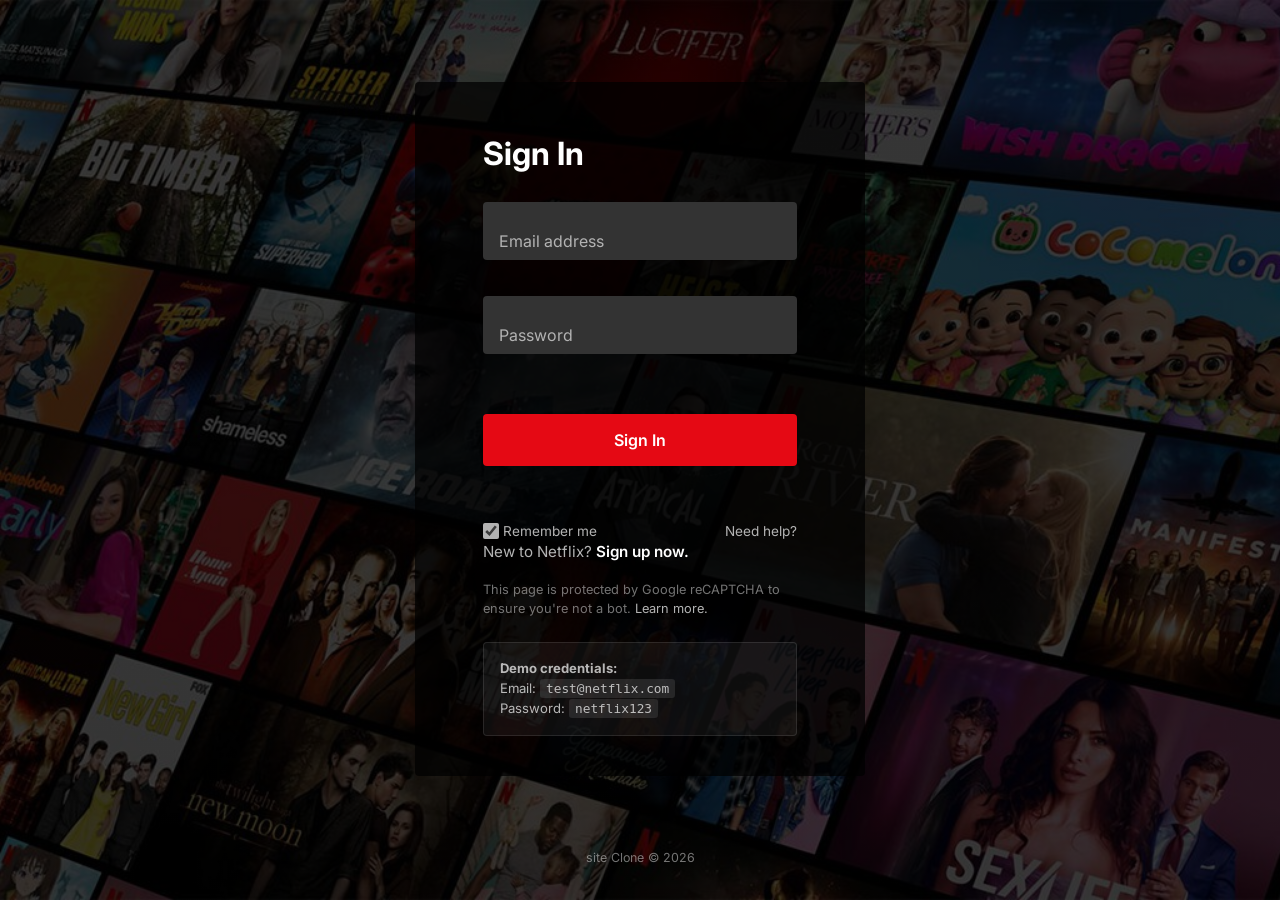
==== Netflix_Clone - Copy/browse.html @ 82c72fd8 "change name" ====
<!DOCTYPE html>
<html lang="en">
<head>
  <meta charset="UTF-8">
  <meta name="viewport" content="width=device-width, initial-scale=1.0">
  <title>Netflix – Home</title>
  <link rel="stylesheet" href="css/global.css">
  <link rel="stylesheet" href="css/browse.css">
  <link rel="stylesheet" href="https://cdnjs.cloudflare.com/ajax/libs/font-awesome/6.5.1/css/all.min.css">
</head>
<body>

  <!-- ═══ NAVBAR ═══ -->
  <nav class="browse-nav" id="browse-nav">
    <div class="browse-nav__left">
      <a href="browse.html" class="browse-nav__logo" aria-label="Netflix Home">
        <!-- <img src="Images/vectorseek.com-Netflix-Logo-Vector.png" alt="Netflix" width="92" height="25"> -->
      </a>
      <ul class="browse-nav__links" id="nav-links">
        <li><a href="browse.html" class="active">Home</a></li>
        <li><a href="shows.html">TV Shows</a></li>
        <li><a href="movies.html">Movies</a></li>
        <li><a href="new_popular.html">New &amp; Popular</a></li>
        <li><a href="list.html">My List</a></li>
      </ul>
      <button class="browse-nav__mobile-menu" id="mobile-menu-btn" aria-label="Menu">
        <i class="fa-solid fa-bars"></i>
      </button>
    </div>
    <div class="browse-nav__right">
      <div class="search-container" id="search-container">
        <button class="browse-nav__icon" id="search-btn" aria-label="Search">
            <i class="fa-solid fa-magnifying-glass"></i>
        </button>
        <input type="text" class="search-input" id="search-input" placeholder="Titles, people, genres">
        </div>
      <button class="browse-nav__icon" aria-label="Notifications">
        <i class="fa-solid fa-bell"></i>
      </button>
      <div class="profile" id="profile-toggle">
        <img src="https://upload.wikimedia.org/wikipedia/commons/0/0b/Netflix-avatar.png"
             alt="Profile" class="profile__avatar">
        <i class="fa-solid fa-caret-down profile__caret"></i>
        <div class="profile__dropdown" id="profile-dropdown">
          <p class="profile__name" id="profile-name">User</p>
          <hr>
          <button id="logout-btn" class="profile__logout">
            <i class="fa-solid fa-right-from-bracket"></i> Sign Out
          </button>
        </div>
      </div>
    </div>
  </nav>

  <!-- Mobile nav overlay -->
  <div class="mobile-nav-overlay" id="mobile-nav-overlay">
    <ul id="mobile-nav-links">
      <li><a href="browse.html">Home</a></li>
      <li><a href="shows.html">TV Shows</a></li>
      <li><a href="movies.html">Movies</a></li>
      <li><a href="new_popular.html">New &amp; Popular</a></li>
      <li><a href="list.html">My List</a></li>
    </ul>
  </div>

  <!-- ═══ BILLBOARD / HERO ═══ -->
  <header class="billboard" id="billboard">
    <div class="billboard__bg" id="billboard-bg"></div>
    <div class="billboard__gradient"></div>
    <div class="billboard__content">
      <h1 class="billboard__title" id="billboard-title"></h1>
      <p class="billboard__desc" id="billboard-desc"></p>
      <div class="billboard__actions">
        <button class="btn btn--white btn--lg" id="billboard-play">
          <i class="fa-solid fa-play"></i> Play
        </button>
        <button class="btn btn--dark btn--lg" id="billboard-info">
          <i class="fa-solid fa-circle-info"></i> More Info
        </button>
      </div>
    </div>
  </header>

  <!-- ═══ CONTENT ROWS ═══ -->
  <main class="browse-main" id="browse-rows">
    <!-- Dynamically rendered by browse.js -->
  </main>

  <!-- ═══ MOVIE DETAIL MODAL ═══ -->
  <div class="modal-overlay" id="modal-overlay">
    <div class="modal" id="modal">
      <button class="modal__close" id="modal-close" aria-label="Close">
        <i class="fa-solid fa-xmark"></i>
      </button>

      <!-- Video Player -->
      <div class="modal__player" id="modal-player-container">
        <video class="modal__video" id="modal-video" controls preload="metadata">
          Your browser does not support the video tag.
        </video>
        <div class="modal__player-overlay" id="player-overlay">
          <button class="modal__play-big" id="modal-play-big" aria-label="Play">
            <i class="fa-solid fa-play"></i>
          </button>
        </div>
      </div>

      <!-- Info -->
      <div class="modal__info">
        <div class="modal__meta">
          <span class="modal__match" id="modal-match">98% Match</span>
          <span class="modal__year" id="modal-year"></span>
          <span class="modal__rating-badge" id="modal-rating"></span>
          <span class="modal__duration" id="modal-duration"></span>
          <span class="modal__hd">HD</span>
        </div>
        <p class="modal__desc" id="modal-desc"></p>
        <div class="modal__genres" id="modal-genres"></div>
      </div>
    </div>
  </div>

  <!-- ═══ FOOTER ═══ -->
  <footer class="browse-footer">
    <div class="browse-footer__social">
      <a href="#" aria-label="Facebook"><i class="fa-brands fa-facebook-f"></i></a>
      <a href="#" aria-label="Instagram"><i class="fa-brands fa-instagram"></i></a>
      <a href="#" aria-label="Twitter"><i class="fa-brands fa-twitter"></i></a>
      <a href="#" aria-label="YouTube"><i class="fa-brands fa-youtube"></i></a>
    </div>
    <div class="browse-footer__grid">
      <ul>
        <li><a href="#">Audio Description</a></li>
        <li><a href="#">Investor Relations</a></li>
        <li><a href="#">Legal Notices</a></li>
      </ul>
      <ul>
        <li><a href="#">Help Centre</a></li>
        <li><a href="#">Jobs</a></li>
        <li><a href="#">Cookie Preferences</a></li>
      </ul>
      <ul>
        <li><a href="#">Gift Cards</a></li>
        <li><a href="#">Terms of Use</a></li>
        <li><a href="#">Corporate Information</a></li>
      </ul>
      <ul>
        <li><a href="#">Media Centre</a></li>
        <li><a href="#">Privacy</a></li>
        <li><a href="#">Contact Us</a></li>
      </ul>
    </div>
    <p class="browse-footer__copy">Netflix Clone &copy; 2026</p>
  </footer>

  <!-- Scripts -->
  <script src="js/utils.js"></script>
  <script src="js/data.js"></script>
  <script src="js/users.js"></script>
  <script src="js/auth.js"></script>
  <script src="js/browse.js"></script>
</body>
</html>
---- Netflix_Clone - Copy/css/global.css ----
/* =====================================================
   NETFLIX CLONE — GLOBAL STYLESHEET
   Reset, design tokens, shared components.
   ===================================================== */

/* ─── Google Font ─── */
@import url('https://fonts.googleapis.com/css2?family=Inter:wght@300;400;500;600;700;800;900&display=swap');

/* ─── CSS Custom Properties ─── */
:root {
  /* Brand */
  --clr-brand:          #e50914;
  --clr-brand-hover:    #b20710;
  --clr-brand-glow:     rgba(229, 9, 20, .35);

  /* Surfaces */
  --clr-bg:             #141414;
  --clr-bg-dark:        #000;
  --clr-surface:        #181818;
  --clr-surface-raised: #232323;
  --clr-surface-glass:  rgba(20, 20, 20, .8);
  --clr-card:           linear-gradient(145deg, #1a1f3d 0%, #230e18 100%);

  /* Text */
  --clr-text:           #fff;
  --clr-text-secondary: #b3b3b3;
  --clr-text-muted:     rgba(255, 255, 255, .7);
  --clr-text-dim:       rgba(255, 255, 255, .45);

  /* Borders & Input */
  --clr-border:         rgba(255, 255, 255, .15);
  --clr-input-bg:       #333;
  --clr-input-focused:  #454545;
  --clr-error:          #e87c03;
  --clr-success:        #46d369;

  /* Spacing */
  --sp-2xs: .125rem;
  --sp-xs:  .25rem;
  --sp-sm:  .5rem;
  --sp-md:  1rem;
  --sp-lg:  1.5rem;
  --sp-xl:  2rem;
  --sp-2xl: 3rem;
  --sp-3xl: 4rem;

  /* Radius */
  --radius-xs:   2px;
  --radius-sm:   4px;
  --radius-md:   6px;
  --radius-lg:   8px;
  --radius-xl:   12px;
  --radius-pill: 100px;

  /* Transitions */
  --ease-out:         cubic-bezier(.25, .46, .45, .94);
  --ease-in-out:      cubic-bezier(.42, 0, .58, 1);
  --transition-fast:  .15s var(--ease-out);
  --transition-med:   .3s var(--ease-out);
  --transition-slow:  .5s var(--ease-out);

  /* Layout */
  --page-pad:    clamp(1rem, 4vw, 3.75rem);
  --nav-height:  68px;

  /* Z-indices */
  --z-nav:    100;
  --z-modal:  500;
  --z-toast:  600;
}


/* ─── Reset ─── */
*, *::before, *::after {
  margin: 0;
  padding: 0;
  box-sizing: border-box;
}

html {
  scroll-behavior: smooth;
  -webkit-font-smoothing: antialiased;
  -moz-osx-font-smoothing: grayscale;
}

body {
  font-family: 'Inter', 'Helvetica Neue', Helvetica, Arial, sans-serif;
  background: var(--clr-bg-dark);
  color: var(--clr-text);
  overflow-x: hidden;
  line-height: 1.5;
  min-height: 100vh;
}

img {
  display: block;
  max-width: 100%;
  height: auto;
}

a {
  color: inherit;
  text-decoration: none;
}

ul, ol { list-style: none; }

button, input, select, textarea {
  font: inherit;
  color: inherit;
  border: none;
  outline: none;
  background: none;
}

button { cursor: pointer; }


/* ─── Shared Button System ─── */
.btn {
  display: inline-flex;
  align-items: center;
  justify-content: center;
  gap: var(--sp-sm);
  border: none;
  border-radius: var(--radius-sm);
  font-weight: 600;
  white-space: nowrap;
  cursor: pointer;
  transition: background var(--transition-fast),
              box-shadow var(--transition-fast),
              transform var(--transition-fast),
              opacity var(--transition-fast);
}

.btn:active { transform: scale(.97); }

.btn--primary {
  background: var(--clr-brand);
  color: var(--clr-text);
}
.btn--primary:hover {
  background: var(--clr-brand-hover);
}

.btn--white {
  background: #fff;
  color: #000;
}
.btn--white:hover {
  background: rgba(255,255,255,.8);
}

.btn--dark {
  background: rgba(109,109,110,.7);
  color: #fff;
}
.btn--dark:hover {
  background: rgba(109,109,110,.4);
}

.btn--ghost {
  background: transparent;
  border: 1px solid var(--clr-border);
  color: var(--clr-text);
}
.btn--ghost:hover {
  background: rgba(255,255,255,.1);
}

.btn--xs  { padding: 4px 10px; font-size: .75rem; }
.btn--sm  { padding: 7px 16px; font-size: .85rem; }
.btn--md  { padding: 10px 24px; font-size: .95rem; }
.btn--lg  { padding: 12px 28px; font-size: 1.1rem; }
.btn--xl  { padding: 14px 36px; font-size: 1.2rem; }

.btn--round { border-radius: 50%; padding: 0; }
.btn--icon {
  width: 36px; height: 36px;
  border-radius: 50%;
  border: 2px solid rgba(255,255,255,.5);
  background: rgba(42,42,42,.6);
  font-size: 1rem;
  display: inline-flex; align-items: center; justify-content: center;
}
.btn--icon:hover {
  border-color: #fff;
  background: rgba(42,42,42,.9);
}

/* ─── Floating Label Input ─── */
.form-group {
  position: relative;
  margin-bottom: var(--sp-md);
}

.form-input {
  width: 100%;
  padding: 24px 16px 8px;
  background: var(--clr-input-bg);
  border: 1px solid transparent;
  border-radius: var(--radius-sm);
  color: var(--clr-text);
  font-size: 1rem;
  transition: border-color var(--transition-fast), background var(--transition-fast);
}

.form-input:focus {
  border-color: var(--clr-text-secondary);
  background: var(--clr-input-focused);
}

.form-label {
  position: absolute;
  top: 50%; left: 16px;
  transform: translateY(-50%);
  color: var(--clr-text-secondary);
  font-size: 1rem;
  pointer-events: none;
  transition: all var(--transition-fast);
}

.form-input:focus + .form-label,
.form-input:not(:placeholder-shown) + .form-label {
  top: 10px;
  font-size: .7rem;
  color: var(--clr-text-secondary);
  transform: translateY(0);
}

.form-error {
  display: block;
  margin-top: 6px;
  font-size: .8rem;
  color: var(--clr-error);
  min-height: 1.1em;
}

/* ─── Scrollbar ─── */
::-webkit-scrollbar { width: 8px; }
::-webkit-scrollbar-track { background: transparent; }
::-webkit-scrollbar-thumb {
  background: rgba(255,255,255,.15);
  border-radius: 10px;
}
::-webkit-scrollbar-thumb:hover {
  background: rgba(255,255,255,.25);
}

/* ─── Reveal animation ─── */
.reveal {
  opacity: 0;
  transform: translateY(24px);
  transition: opacity .6s var(--ease-out), transform .6s var(--ease-out);
}
.reveal.visible {
  opacity: 1;
  transform: translateY(0);
}

/* ─── Screen reader only ─── */
.sr-only {
  position: absolute;
  width: 1px; height: 1px;
  padding: 0; margin: -1px;
  overflow: hidden;
  clip: rect(0,0,0,0);
  border: 0;
}
---- Netflix_Clone - Copy/css/browse.css ----
/* =====================================================
   BROWSE PAGE STYLES
   Navbar, billboard, content rows, modal, video player
   ===================================================== */

/* ─── Browse Navbar ─── */
.browse-nav {
  position: fixed;
  top: 0; left: 0; right: 0;
  z-index: var(--z-nav);
  display: flex;
  justify-content: space-between;
  align-items: center;
  padding: 0 var(--page-pad);
  height: var(--nav-height);
  background: linear-gradient(180deg, rgba(0,0,0,.8) 0%, transparent 100%);
  transition: background var(--transition-med);
}

.browse-nav.scrolled {
  background: rgba(20, 20, 20, .98);
}

.browse-nav__left {
  display: flex;
  align-items: center;
  gap: var(--sp-xl);
}

.browse-nav__logo img { height: 25px; width: auto; }

.browse-nav__links {
  display: flex;
  gap: var(--sp-lg);
}

.browse-nav__links a {
  font-size: .875rem;
  color: var(--clr-text-muted);
  transition: color var(--transition-fast);
  font-weight: 400;
}

.browse-nav__links a:hover,
.browse-nav__links a.active {
  color: var(--clr-text);
  font-weight: 600;
}

.browse-nav__mobile-menu {
  display: none;
  color: var(--clr-text);
  font-size: 1.3rem;
  background: none;
}

.browse-nav__right {
  display: flex;
  align-items: center;
  gap: var(--sp-lg);
}

.browse-nav__icon {
  color: var(--clr-text);
  font-size: 1.1rem;
  background: none;
  transition: color var(--transition-fast);
}
.browse-nav__icon:hover { color: var(--clr-text-muted); }
.search-container {
    display: flex;
    align-items: center;
    background-color: transparent;
    border: 1px solid transparent;
    transition: all 0.3s ease;
    padding: 5px;
}

/* When the container is active (clicked) */
.search-container.active {
    background-color: rgba(0, 0, 0, 0.8);
    border: 1px solid #fff;
}

.search-input {
    width: 0;
    opacity: 0;
    background: transparent;
    border: none;
    color: white;
    outline: none;
    transition: width 0.3s ease, opacity 0.3s ease;
    font-size: 14px;
}

.search-container.active .search-input {
    width: 200px; /* Adjust width as needed */
    opacity: 1;
    margin-left: 10px;
}

.browse-nav__icon {
    cursor: pointer;
    background: none;
    border: none;
    color: white;
    font-size: 1.2rem;
}

/* Profile dropdown */
.profile {
  position: relative;
  display: flex;
  align-items: center;
  gap: var(--sp-xs);
  cursor: pointer;
}

.profile__avatar {
  width: 32px; height: 32px;
  border-radius: var(--radius-sm);
}

.profile__caret {
  font-size: .65rem;
  transition: transform var(--transition-fast);
}

.profile.open .profile__caret { transform: rotate(180deg); }

.profile__dropdown {
  position: absolute;
  top: 48px; right: 0;
  width: 200px;
  background: rgba(0,0,0,.92);
  border: 1px solid var(--clr-border);
  border-radius: var(--radius-md);
  padding: var(--sp-md);
  opacity: 0;
  visibility: hidden;
  transform: translateY(-6px);
  transition: all var(--transition-fast);
}

.profile.open .profile__dropdown {
  opacity: 1;
  visibility: visible;
  transform: translateY(0);
}

.profile__name {
  font-weight: 600;
  margin-bottom: var(--sp-sm);
}

.profile__dropdown hr {
  border: none;
  border-top: 1px solid var(--clr-border);
  margin: var(--sp-sm) 0;
}

.profile__logout {
  width: 100%;
  text-align: left;
  color: var(--clr-text-muted);
  font-size: .9rem;
  padding: var(--sp-sm) 0;
  display: flex;
  align-items: center;
  gap: var(--sp-sm);
  transition: color var(--transition-fast);
}
.profile__logout:hover { color: var(--clr-text); }

/* Mobile nav overlay */
.mobile-nav-overlay {
  position: fixed;
  inset: 0;
  z-index: 99;
  background: rgba(0,0,0,.95);
  display: flex;
  align-items: center;
  justify-content: center;
  opacity: 0;
  visibility: hidden;
  transition: all var(--transition-med);
}

.mobile-nav-overlay.open {
  opacity: 1;
  visibility: visible;
}

.mobile-nav-overlay ul {
  text-align: center;
}

.mobile-nav-overlay li {
  margin-bottom: var(--sp-xl);
}

.mobile-nav-overlay a {
  font-size: 1.5rem;
  font-weight: 600;
  color: var(--clr-text);
}

/* ─── Popular Page Title ─── */
.popular-header {
  padding: calc(var(--nav-height) + 10px) var(--page-pad) 20px;
  position: relative;
  z-index: 2;
}

.popular-header__title {
  font-size: clamp(1.8rem, 2.7vw, 3.5rem);
  font-weight: 700;
  color: var(--clr-text);
  text-shadow: 1px 1px 4px rgba(0, 0, 0, .5);
}


/* ─── MY LIST ─── */
.main{
 padding: 0 var(--page-pad);
 display: block;
 position: relative;
 height: 200vh;
 margin-top: 15vh;
}
.title{
  color: var(--clr-text);
  font-weight: 400;
}

/* ─── Billboard ─── */
.billboard {
  position: relative;
  height: 85vh;
  min-height: 500px;
  display: flex;
  align-items: flex-end;
  padding-bottom: 15vh;
}

.billboard__bg {
  position: absolute;
  inset: 0;
  background-size: cover;
  background-position: center top;
  z-index: -2;
}

.billboard__gradient {
  position: absolute;
  inset: 0;
  z-index: -1;
  background:
    linear-gradient(to top, var(--clr-bg) 0%, transparent 50%),
    linear-gradient(to right, rgba(0,0,0,.7) 0%, transparent 60%);
}

.billboard__content {
  padding: 0 var(--page-pad);
  max-width: 650px;
}

.billboard__title {
  font-size: clamp(1.8rem, 4vw, 3.5rem);
  font-weight: 800;
  line-height: 1.1;
  margin-bottom: var(--sp-md);
  text-shadow: 2px 2px 10px rgba(0,0,0,.7);
}

.billboard__desc {
  font-size: clamp(.9rem, 1.2vw, 1.2rem);
  color: var(--clr-text-muted);
  margin-bottom: var(--sp-lg);
  /* display: -webkit-box; */
  /* -webkit-line-clamp: 3; */
  -webkit-box-orient: vertical;
  overflow: hidden;
  text-shadow: 1px 1px 6px rgba(0,0,0,.7);
}

.billboard__actions {
  display: flex;
  gap: var(--sp-md);
}


/* ─── Content Rows ─── */
.browse-main {
  position: relative;
  z-index: 1;
  margin-top: -12vh;
  padding-bottom: var(--sp-xl);
}

.row {
  padding: 0 var(--page-pad);
  margin-bottom: var(--sp-xl);
}

.row__title {
  font-size: clamp(.9rem, 1.3vw, 1.4rem);
  font-weight: 700;
  margin-bottom: var(--sp-md);
  display: flex;
  align-items: center;
  gap: var(--sp-sm);
}

.row__title .row__explore {
  font-size: .75rem;
  color: var(--clr-brand);
  opacity: 0;
  transition: opacity var(--transition-fast);
  font-weight: 600;
}

.row:hover .row__explore { opacity: 1; }

/* Slider */
.slider {
  position: relative;
}

.slider__track {
  display: flex;
  gap: 6px;
  overflow-x: auto;
  scroll-behavior:smooth;
  scroll-snap-type: x mandatory;
  padding: 30px 0px 140px 0px;
  margin: -30px 0 -140px 0;
  scrollbar-width: none;
  -ms-overflow-style: none;
  scroll-padding-left: 60px;
}
.slider__track::-webkit-scrollbar { display: none; }

.slider__btn {
  position: absolute;
  z-index: 10;
  top: 30px; bottom: 140px;
  width: 48px;
  display: flex;
  align-items: center;
  justify-content: center;
  background: rgba(20,20,20,.7);
  color: var(--clr-text);
  font-size: 1.4rem;
  border: none;
  transition: all var(--transition-fast);
  opacity: 0;
}

.slider:hover .slider__btn { opacity: 1; }
.slider__btn:hover { background: rgba(20,20,20,.95); }
.slider__btn--left  { 
  left: -48px;
  border-radius: var(--radius-sm);
   }
.slider__btn--right {
   right: -48px;
  border-radius: var(--radius-sm);
   }


/* ── Poster Card ── */
.poster {
  position: relative;
  flex: 0 0 auto;
  width: 225px;
  aspect-ratio: 16 / 9;
  border-radius: var(--radius-sm);
  overflow: visible;
  scroll-snap-align: start;
  cursor: pointer;
  transition: transform var(--transition-med) .1s, z-index 0s .3s;
}

.poster:hover {
  transform: scale(1.35);
  z-index: 100;
  transition: transform var(--transition-med) .4s, z-index 0s;
}

.poster:first-child {
  transform-origin: left center;
}

.poster:last-child {
  transform-origin: right center;
}

.poster__img {
  width: 100%;
  height: 100%;
  object-fit: cover;
  border-radius: var(--radius-sm);
}

/* Hover info card */
.poster__info {
  position: absolute;
  left: 0; right: 0;
  top: 100%;
  background: var(--clr-surface);
  border-radius: 0 0 var(--radius-sm) var(--radius-sm);
  padding: 10px 12px;
  opacity: 0;
  visibility: hidden;
  transition: opacity var(--transition-med) .4s, visibility 0s .6s;
  box-shadow: 0 8px 24px rgba(0,0,0,.6);
}

.poster:hover .poster__info {
  opacity: 1;
  visibility: visible;
  transition: opacity var(--transition-med) .4s, visibility 0s;
}

.poster__controls {
  display: flex;
  gap: 6px;
  margin-bottom: 6px;
}

.poster__controls .btn--icon {
  width: 28px; height: 28px;
  font-size: .7rem;
  border-width: 1.5px;
}

.poster__controls .btn--icon.play {
  background: #fff;
  color: #000;
  border-color: #fff;
}
.poster__controls .btn--icon.play:hover { background: #e0e0e0; }

.poster__meta-row {
  display: flex;
  align-items: center;
  gap: 6px;
  font-size: .65rem;
  margin-bottom: 4px;
  flex-wrap: wrap;
}

.poster__match { color: var(--clr-success); font-weight: 700; }

.poster__rating-badge {
  border: 1px solid var(--clr-text-muted);
  padding: 0 4px;
  font-size: .6rem;
  border-radius: 2px;
  color: var(--clr-text-muted);
}

.poster__genres {
  font-size: .6rem;
  color: var(--clr-text-muted);
}

.poster__genres span + span::before {
  content: " • ";
}

/* Rank overlay for trending */
.poster__rank {
  position: absolute;
  left: -50px;
  bottom: 0;
  font-size: 10rem;
  font-weight: 700;
  line-height: .8;
  color: transparent;
  -webkit-text-stroke: 3px var(--clr-text-muted);
  pointer-events: none;
  font-family: 'Inter', sans-serif;
}
.poster--ranked {
  margin-left: 50px;
}
.poster--ranked:first-child {
  margin-left: 60px;
}


/* ─── Modal ─── */
.modal-overlay {
  position: fixed;
  inset: 0;
  z-index: var(--z-modal);
  background: rgba(0,0,0,.7);
  display: flex;
  align-items: flex-start;
  justify-content: center;
  overflow-y: auto;
  padding: 2rem 0;
  opacity: 0;
  visibility: hidden;
  transition: all var(--transition-med);
}

.modal-overlay.open {
  opacity: 1;
  visibility: visible;
}

.modal {
  width: 95%;
  max-width: 850px;
  background: var(--clr-surface);
  border-radius: var(--radius-lg);
  overflow: hidden;
  position: relative;
  margin: var(--sp-3xl) 0;
  transform: scale(.9);
  transition: transform var(--transition-med);
}

.modal-overlay.open .modal { transform: scale(1); }

.modal__close {
  position: absolute;
  top: 12px; right: 12px;
  z-index: 10;
  width: 36px; height: 36px;
  border-radius: 50%;
  background: var(--clr-surface);
  color: var(--clr-text);
  font-size: 1.1rem;
  display: flex;
  align-items: center;
  justify-content: center;
  transition: background var(--transition-fast);
}
.modal__close:hover { background: #444; }

/* Video player */
.modal__player {
  position: relative;
  width: 100%;
  aspect-ratio: 16 / 9;
  background: #000;
}

.modal__video {
  width: 100%;
  height: 100%;
  object-fit: contain;
}

.modal__player-overlay {
  position: absolute;
  inset: 0;
  display: flex;
  align-items: center;
  justify-content: center;
  background: rgba(0,0,0,.3);
  transition: opacity var(--transition-fast);
  cursor: pointer;
}

.modal__player-overlay.hidden { opacity: 0; pointer-events: none; }

.modal__play-big {
  width: 70px; height: 70px;
  border-radius: 50%;
  background: rgba(20,20,20,.7);
  border: 3px solid var(--clr-text);
  color: var(--clr-text);
  font-size: 1.5rem;
  display: flex;
  align-items: center;
  justify-content: center;
  transition: transform var(--transition-fast), background var(--transition-fast);
}

.modal__play-big:hover {
  transform: scale(1.1);
  background: rgba(20,20,20,.9);
}

/* Modal info */
.modal__info {
  padding: var(--sp-lg) var(--sp-xl);
}

.modal__meta {
  display: flex;
  align-items: center;
  gap: var(--sp-md);
  flex-wrap: wrap;
  margin-bottom: var(--sp-md);
  font-size: .9rem;
}

.modal__match { color: var(--clr-success); font-weight: 700; }

.modal__rating-badge {
  border: 1px solid var(--clr-text-muted);
  padding: 1px 6px;
  border-radius: 2px;
  font-size: .8rem;
  color: var(--clr-text-muted);
}

.modal__hd {
  border: 1px solid var(--clr-text-muted);
  padding: 0 5px;
  border-radius: 2px;
  font-size: .7rem;
  color: var(--clr-text-muted);
}

.modal__desc {
  font-size: .95rem;
  color: var(--clr-text-muted);
  line-height: 1.6;
  margin-bottom: var(--sp-md);
}

.modal__genres {
  font-size: .85rem;
  color: var(--clr-text-muted);
}


/* ─── Browse Footer ─── */
.browse-footer {
  padding: var(--sp-3xl) var(--page-pad) var(--sp-xl);
  max-width: 1000px;
  margin: 0 auto;
  color: var(--clr-text-dim);
  font-size: .8rem;
}

.browse-footer__social {
  display: flex;
  gap: var(--sp-lg);
  margin-bottom: var(--sp-xl);
  font-size: 1.2rem;
}

.browse-footer__social a {
  color: var(--clr-text-muted);
  transition: color var(--transition-fast);
}
.browse-footer__social a:hover { color: var(--clr-text); }

.browse-footer__grid {
  display: grid;
  grid-template-columns: repeat(auto-fit, minmax(150px, 1fr));
  gap: var(--sp-md);
  margin-bottom: var(--sp-xl);
}

.browse-footer__grid li { margin-bottom: var(--sp-md); }

.browse-footer__grid a {
  color: var(--clr-text-dim);
  font-size: .78rem;
}
.browse-footer__grid a:hover { text-decoration: underline; }

.browse-footer__copy { font-size: .75rem; }
#list-grid {
  display: grid;
  grid-template-columns: repeat(5, 1fr);
  gap: 3rem 1.5rem;
}

/* ─── Responsive ─── */
@media (max-width: 1024px) {
  .poster { width: 180px; }
   #list-grid {
    grid-template-columns: repeat(4, 1fr);
    gap: 2rem 1.25rem;
  }
}

@media (max-width: 768px) {
  #list-grid {
    grid-template-columns: repeat(3, 1fr);
    gap: 1.5rem 1rem;
  }
  .browse-nav__links { display: none; }
  .browse-nav__mobile-menu { display: block; }

  .billboard { height: 60vh; min-height: 350px; }
  .billboard__content { max-width: 100%; }

  .poster { width: 140px; }
  .poster__rank { font-size: 4rem; left: -16px; }
  .poster--ranked { margin-left: 20px; }

  .poster:hover { transform: scale(1.05); }
  .poster:hover .poster__info { display: none; }

  .slider__btn { display: none; }

  .modal { width: 98%; margin: var(--sp-md) 0; }
}

@media (max-width: 480px) {
    #list-grid {
    grid-template-columns: repeat(2, 1fr);
    gap: 1rem 0.5rem;
  }
  .poster { width: 110px; }
  .billboard { height: 50vh; padding-bottom: 8vh; }
  .billboard__actions { flex-direction: column; gap: var(--sp-sm); }
  .billboard__actions .btn { width: 100%; }
}
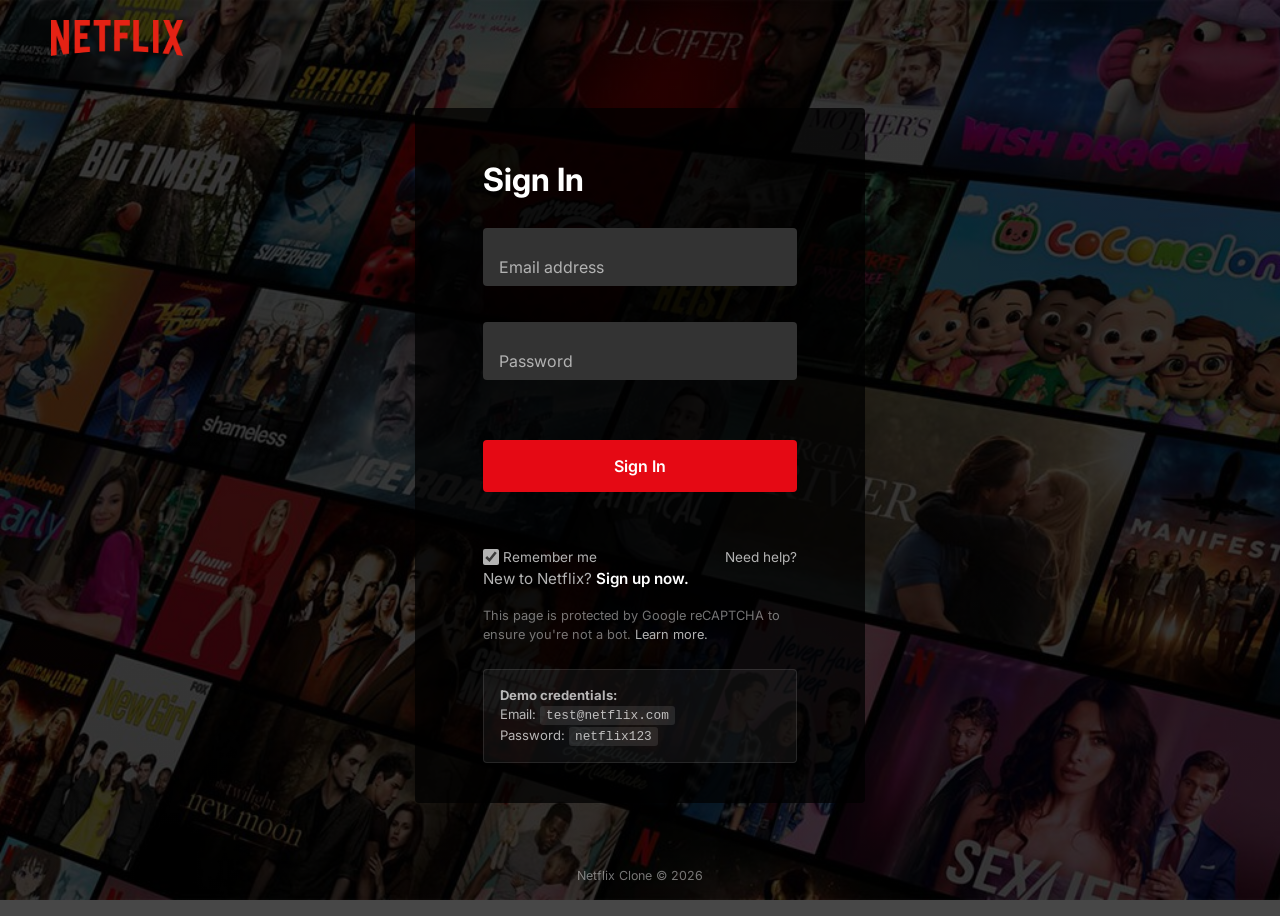
==== commit a7b223ae: "site to netflix" ====
--- a/Netflix_Clone - Copy/browse.html
+++ b/Netflix_Clone - Copy/browse.html
@@ -14,7 +14,7 @@
   <nav class="browse-nav" id="browse-nav">
     <div class="browse-nav__left">
       <a href="browse.html" class="browse-nav__logo" aria-label="Netflix Home">
-        <!-- <img src="Images/vectorseek.com-Netflix-Logo-Vector.png" alt="Netflix" width="92" height="25"> -->
+        <img src="Images/vectorseek.com-Netflix-Logo-Vector.png" alt="Netflix" width="92" height="25">
       </a>
       <ul class="browse-nav__links" id="nav-links">
         <li><a href="browse.html" class="active">Home</a></li>
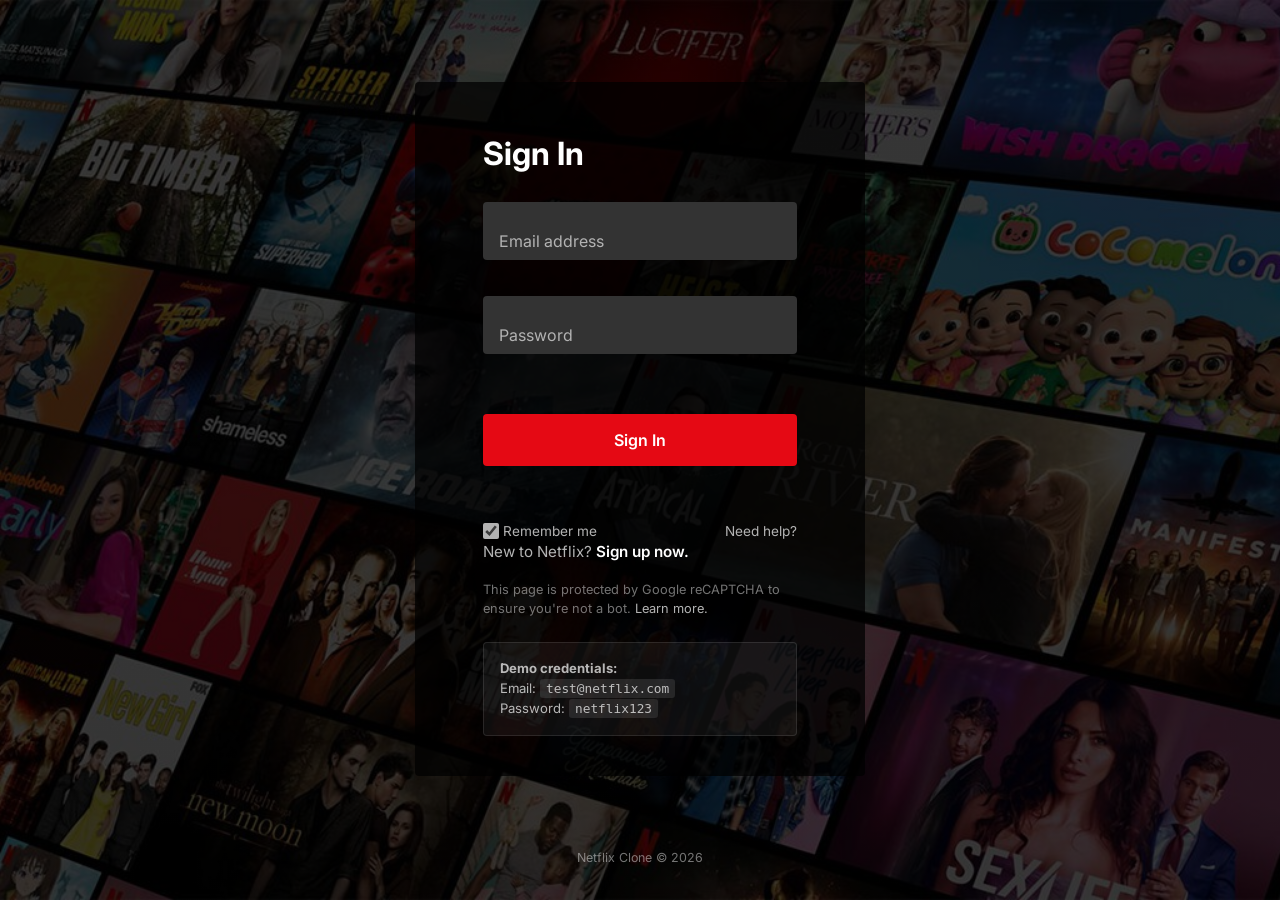
==== commit 8437d3be: "change clone name" ====
--- a/Netflix_Clone - Copy/browse.html
+++ b/Netflix_Clone - Copy/browse.html
@@ -3,7 +3,7 @@
 <head>
   <meta charset="UTF-8">
   <meta name="viewport" content="width=device-width, initial-scale=1.0">
-  <title>Netflix – Home</title>
+  <title>Clone – Home</title>
   <link rel="stylesheet" href="css/global.css">
   <link rel="stylesheet" href="css/browse.css">
   <link rel="stylesheet" href="https://cdnjs.cloudflare.com/ajax/libs/font-awesome/6.5.1/css/all.min.css">
@@ -14,7 +14,7 @@
   <nav class="browse-nav" id="browse-nav">
     <div class="browse-nav__left">
       <a href="browse.html" class="browse-nav__logo" aria-label="Netflix Home">
-        <img src="Images/vectorseek.com-Netflix-Logo-Vector.png" alt="Netflix" width="92" height="25">
+        <!-- <img src="Images/vectorseek.com-Netflix-Logo-Vector.png" alt="Netflix" width="92" height="25"> -->
       </a>
       <ul class="browse-nav__links" id="nav-links">
         <li><a href="browse.html" class="active">Home</a></li>
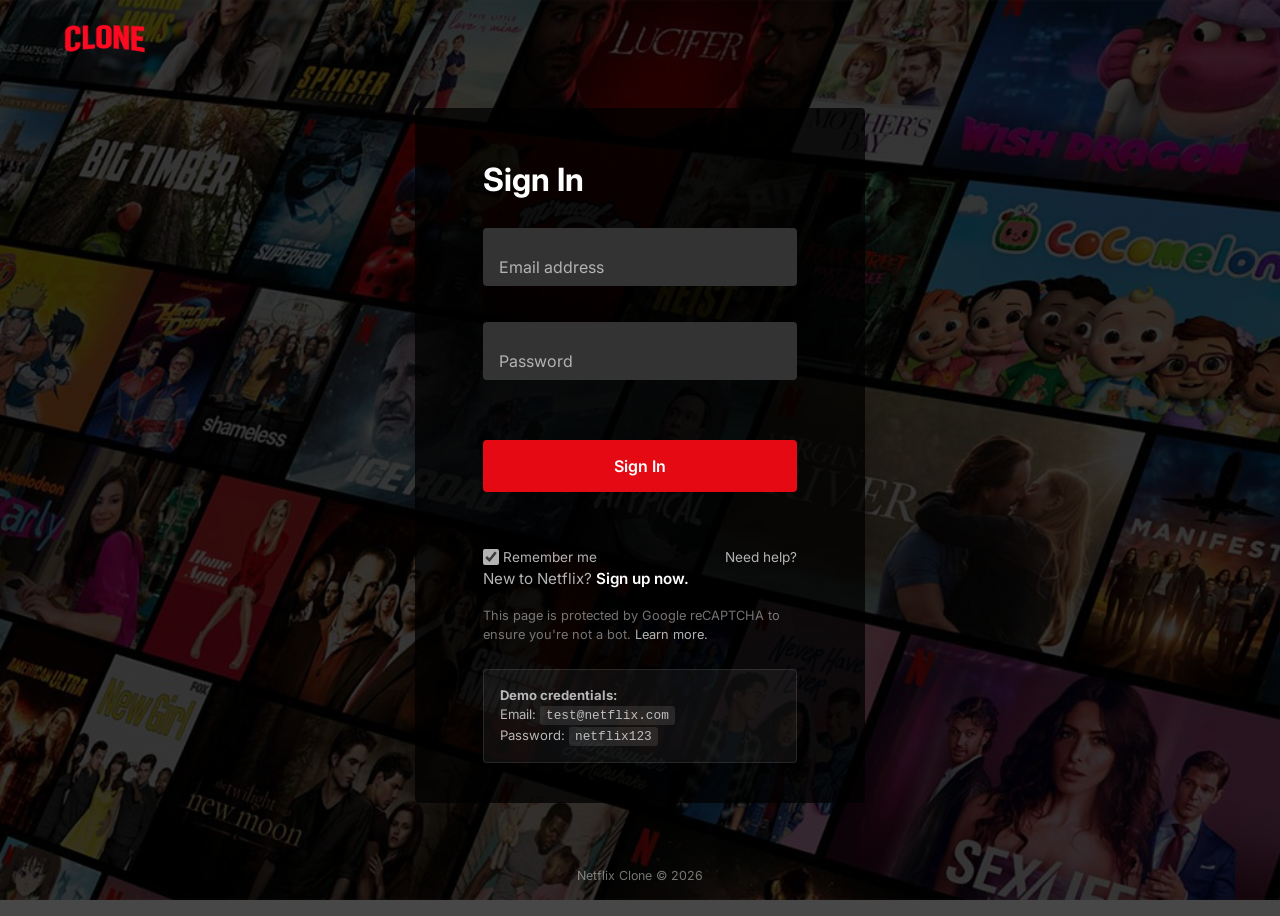
==== commit 63e6cf90: "change logo" ====
--- a/Netflix_Clone - Copy/browse.html
+++ b/Netflix_Clone - Copy/browse.html
@@ -14,7 +14,7 @@
   <nav class="browse-nav" id="browse-nav">
     <div class="browse-nav__left">
       <a href="browse.html" class="browse-nav__logo" aria-label="Netflix Home">
-        <!-- <img src="Images/vectorseek.com-Netflix-Logo-Vector.png" alt="Netflix" width="92" height="25"> -->
+        <img src="Images/logo.png" alt="Netflix" width="92" height="25">
       </a>
       <ul class="browse-nav__links" id="nav-links">
         <li><a href="browse.html" class="active">Home</a></li>
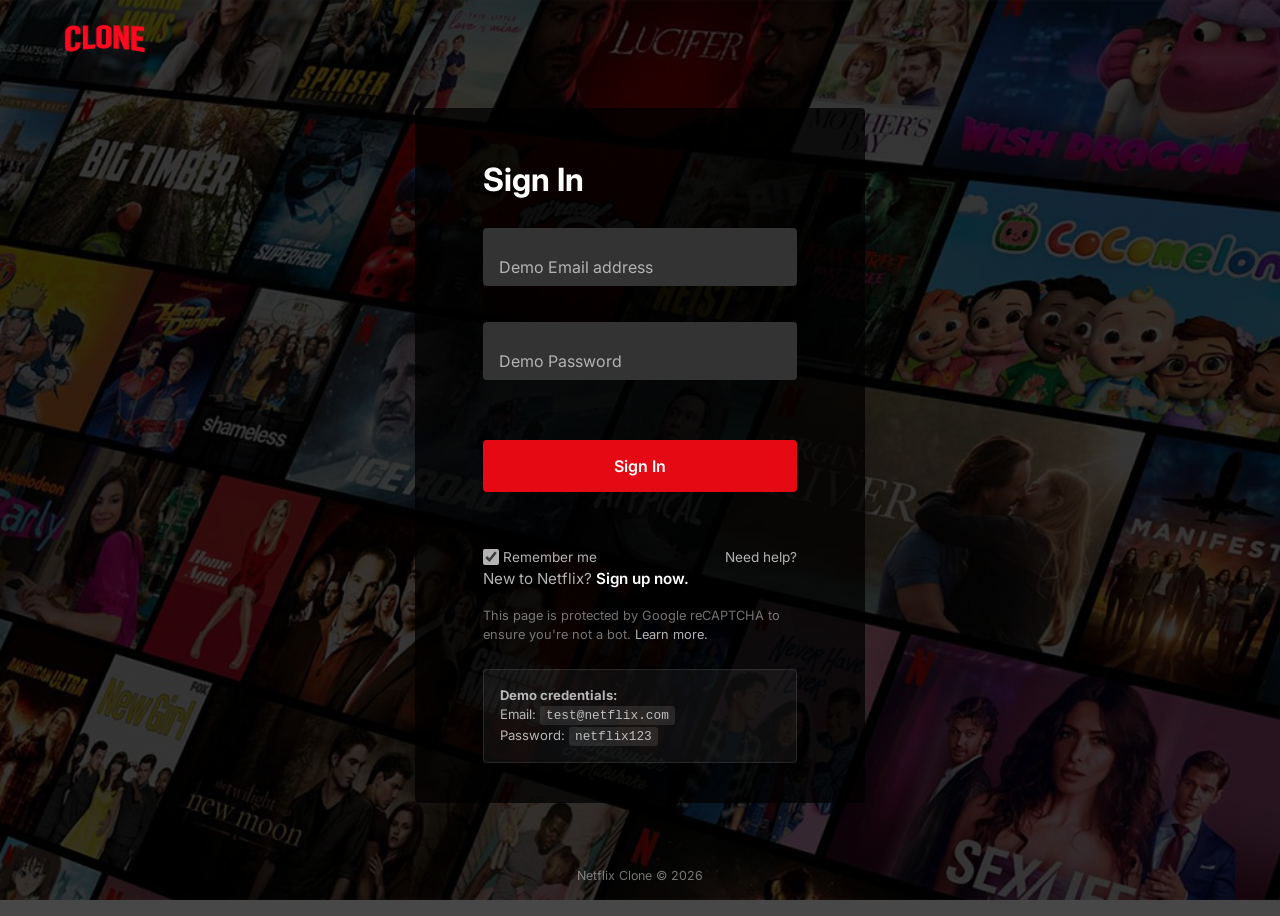
==== commit 2e9771d0: "fix phishing triggers" ====
--- a/Netflix_Clone - Copy/browse.html
+++ b/Netflix_Clone - Copy/browse.html
@@ -122,6 +122,7 @@
 
   <!-- ═══ FOOTER ═══ -->
   <footer class="browse-footer">
+    <p>This is a frontend clone created for educational purposes only. No real user data is collected.</p>
     <div class="browse-footer__social">
       <a href="#" aria-label="Facebook"><i class="fa-brands fa-facebook-f"></i></a>
       <a href="#" aria-label="Instagram"><i class="fa-brands fa-instagram"></i></a>
--- a/Netflix_Clone - Copy/css/browse.css
+++ b/Netflix_Clone - Copy/css/browse.css
@@ -640,6 +640,10 @@
   color: var(--clr-text-dim);
   font-size: .8rem;
 }
+.browse-footer p{
+  margin-bottom: var(--sp-lg);
+  font-size: 17px;
+}
 
 .browse-footer__social {
   display: flex;
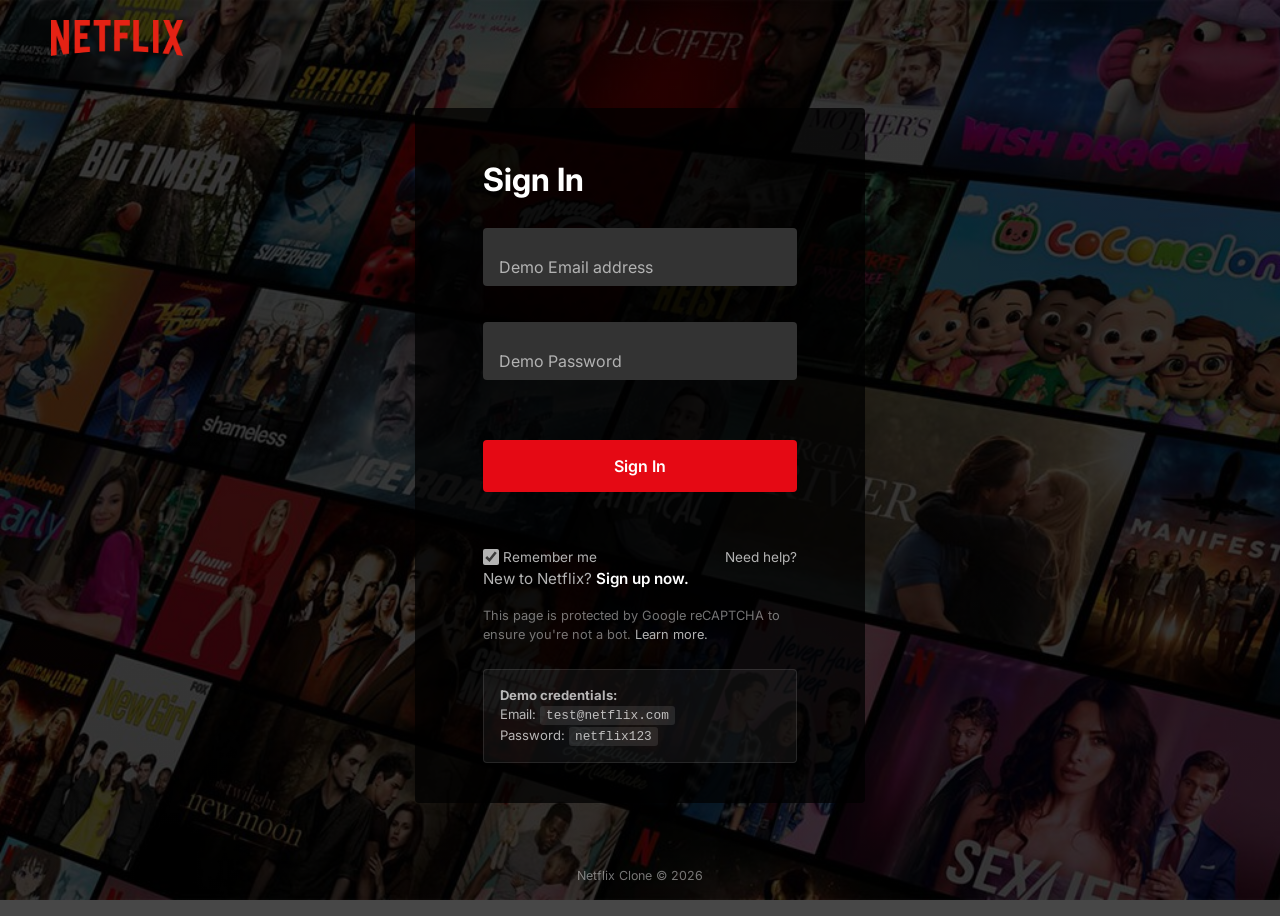
==== commit 8501732d: "change logo" ====
--- a/Netflix_Clone - Copy/browse.html
+++ b/Netflix_Clone - Copy/browse.html
@@ -14,7 +14,7 @@
   <nav class="browse-nav" id="browse-nav">
     <div class="browse-nav__left">
       <a href="browse.html" class="browse-nav__logo" aria-label="Netflix Home">
-        <img src="Images/logo.png" alt="Netflix" width="92" height="25">
+        <img src="Images/Netflix-Logo.png" alt="Netflix" width="120" height="35">
       </a>
       <ul class="browse-nav__links" id="nav-links">
         <li><a href="browse.html" class="active">Home</a></li>
